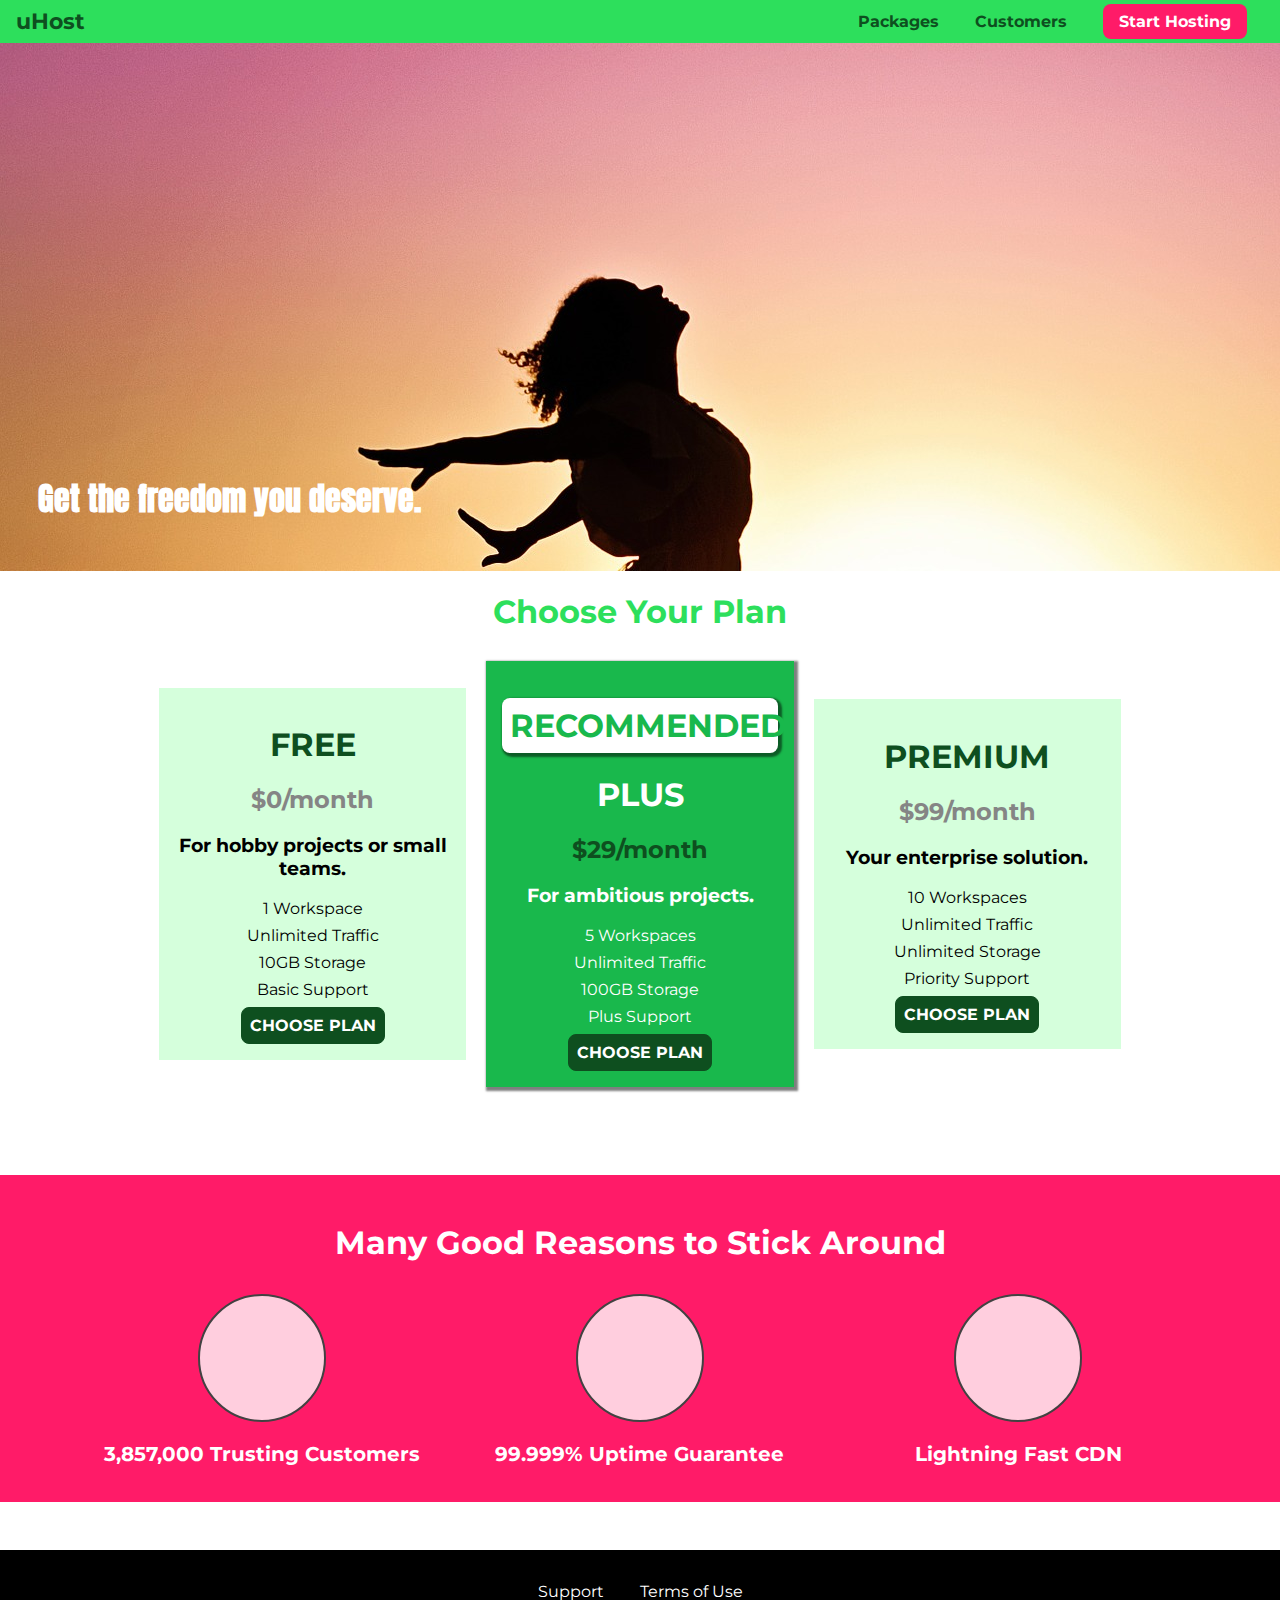
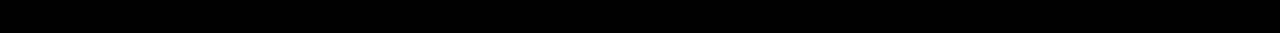
==== section 7/index.html @ d39475a1 "cleanup" ====
<!DOCTYPE html>
<html lang="en">

<head>
    <meta charset="UTF-8">
    <meta http-equiv="X-UA-Compatible" content="ie=edge">
    <title>uHost</title>
    <link rel="shortcut icon" href="favicon.png">
    <link href="https://fonts.googleapis.com/css?family=Anton" rel="stylesheet">
    <link href="https://fonts.googleapis.com/css?family=Montserrat:400,700" rel="stylesheet">
    <link rel="stylesheet" href="shared.css">
    <link rel="stylesheet" href="main.css">
</head>

<body>
    <header class="main-header">
        <div>
            <a href="index.html" class="main-header__brand">
                uHost
            </a>
        </div>
        <nav class="main-nav">
            <ul class="main-nav__items">
                <li class="main-nav__item">
                    <a href="packages/index.html">Packages</a>
                </li>
                <li class="main-nav__item">
                    <a href="customers/index.html">Customers</a>
                </li>
                <li class="main-nav__item main-nav__item--cta">
                    <a href="start-hosting/index.html">Start Hosting</a>
                </li>
            </ul>
        </nav>
    </header>
    <main>
        <section id="product-overview">
            <h1>Get the freedom you deserve.</h1>
        </section>
        <section id="plans">
            <h1 class="section-title">Choose Your Plan</h1>
            <div class="plan__list">
                <article class="plan">
                    <h1 class="plan__title">FREE</h1>
                    <h2 class="plan__price">$0/month</h2>
                    <h3>For hobby projects or small teams.</h3>
                    <ul class="plan__features">
                        <li class="plan__feature">1 Workspace</li>
                        <li class="plan__feature">Unlimited Traffic</li>
                        <li class="plan__feature">10GB Storage</li>
                        <li class="plan__feature">Basic Support</li>
                    </ul>
                    <div>
                        <button class="button">CHOOSE PLAN</button>
                    </div>
                </article>
                <article class="plan plan--highlighted">
                    <h1 class="plan__annotation">RECOMMENDED</h1>
                    <h1 class="plan__title">PLUS</h1>
                    <h2 class="plan__price">$29/month</h2>
                    <h3>For ambitious projects.</h3>
                    <ul class="plan__features">
                        <li class="plan__feature">5 Workspaces</li>
                        <li class="plan__feature">Unlimited Traffic</li>
                        <li class="plan__feature">100GB Storage</li>
                        <li class="plan__feature">Plus Support</li>
                    </ul>
                    <div>
                        <button class="button">CHOOSE PLAN</button>
                    </div>
                </article>
                <article class="plan">
                    <h1 class="plan__title">PREMIUM</h1>
                    <h2 class="plan__price">$99/month</h2>
                    <h3>Your enterprise solution.</h3>
                    <ul class="plan__features">
                        <li class="plan__feature">10 Workspaces</li>
                        <li class="plan__feature">Unlimited Traffic</li>
                        <li class="plan__feature">Unlimited Storage</li>
                        <li class="plan__feature">Priority Support</li>
                    </ul>
                    <div>
                        <button class="button">CHOOSE PLAN</button>
                    </div>
                </article>
            </div>
        </section>
        <section id="key-features">
            <h1 class="section-title">Many Good Reasons to Stick Around</h1>
            <ul class="key-feature__list">
                <li class="key-feature">
                    <div class="key-feature__image">

                    </div>
                    <p class="key-feature__description">3,857,000 Trusting Customers</p>
                </li>
                <li class="key-feature">
                    <div class="key-feature__image">

                    </div>
                    <p class="key-feature__description">99.999% Uptime Guarantee</p>
                </li>
                <li class="key-feature">
                    <div class="key-feature__image">

                    </div>
                    <p class="key-feature__description">Lightning Fast CDN</p>
                </li>
            </ul>
        </section>
    </main>
    <footer class="main-footer">
        <nav>
            <ul class="main-footer__links">
                <li class="main-footer__link">
                    <a href="#">Support</a>
                </li>
                <li class="main-footer__link">
                    <a href="#">Terms of Use</a>
                </li>
            </ul>
        </nav>
    </footer>
</body>

</html>
---- section 7/shared.css ----
* {
    box-sizing: border-box;
}

body {
    font-family: 'Montserrat', sans-serif;
    margin: 0;
}

.main-header {
    width: 100%;
    position: fixed;
    top: 0;
    left: 0;
    background: #2ddf5c;
    padding: 8px 16px;
    z-index: 1;
}

.main-header > div {
    display: inline-block;
    vertical-align: middle;
}

.main-header__brand {
    color: #0e4f1f;
    text-decoration: none;
    font-weight: bold;
    font-size: 22px;
}

.main-nav {
    display: inline-block;
    text-align: right;
    width: calc(100% - 74px);
    vertical-align: middle;
}

.main-nav__items {
    margin: 0;
    padding: 0;
    list-style: none;
}

.main-nav__item {
    display: inline-block;
    margin: 0 16px;
}

.main-nav__item a {
    text-decoration: none;
    color: #0e4f1f;
    font-weight: bold;
    padding: 3px 0;
}

.main-nav__item a:hover,
.main-nav__item a:active {
    color: white;
    border-bottom: 5px solid white;
}

.main-nav__item--cta a {
    color: white;
    background: #ff1b68;
    padding: 8px 16px;
    border-radius: 8px;
}

.main-nav__item--cta a:hover,
.main-nav__item--cta a:active {
    color: #ff1b68;
    background: white;
    border: none;
}

.main-footer {
    background: black;
    padding: 32px;
    margin-top: 48px;
}

.main-footer__links {
    list-style: none;
    margin: 0;
    padding: 0;
    text-align: center;
}

.main-footer__link {
    display: inline-block;
    margin: 0 16px;
}

.main-footer__link a {
    color: white;
    text-decoration: none;
}

.main-footer__link a:hover,
.main-footer__link a:active {
    color: #ccc;
}

.button {
    background: #0e4f1f;
    color: white;
    font: inherit;
    border: 1.5px solid #0e4f1f;
    padding: 8px;
    border-radius: 8px;
    font-weight: bold;
    cursor: pointer;
}

.button:hover,
.button:active {
    background: white;
    color: #0e4f1f;
}

.button:focus {
    outline: none;
}
---- section 7/main.css ----
#product-overview {
    background: url("freedom.jpg");
    width: 100%;
    height: 528px;
    padding: 10px;
    margin-top: 43px;
    position: relative;
}

.section-title {
    color: #2ddf5c;
    text-align: center;
}

#product-overview h1 {
    color: white;
    font-family: 'Anton', sans-serif;
    position: absolute;
    bottom: 5%;
    left: 3%;
}

.plan__list {
    width: 80%;
    margin: auto;
    text-align: center;
}

.plan {
    background: #d5ffdc;
    text-align: center;
    padding: 16px;
    margin: 8px;
    display: inline-block;
    width: 30%;
    vertical-align: middle;
}

.plan--highlighted {
    background: #19b84c;
    color: white;
    box-shadow: 2px 2px 2px 2px rgba(0, 0, 0, 0.5);
}

.plan__annotation {
    background: white;
    color: #19b84c;
    padding: 8px;
    box-shadow: 2px 2px 2px 2px rgba(0, 0, 0, 0.5);
    border-radius: 8px;
}

.plan__title {
    color: #0e4f1f;
}

.plan__price {
    color: #858585;
}

.plan--highlighted .plan__title {
    color: white;
}

.plan--highlighted .plan__price {
    color: #0e4f1f;
}

.plan__features {
    list-style: none;
    margin: 0;
    padding: 0;
}

.plan__feature {
    margin: 8px 0;
}

#key-features {
    background: #ff1b68;
    margin-top: 80px;
    padding: 16px;
}

#key-features .section-title {
    color: white;
    margin: 32px;
}

.key-feature__list {
    list-style: none;
    margin: 0;
    padding: 0;
    text-align: center;
}

.key-feature {
    display: inline-block;
    width: 30%;
    vertical-align: top;
}

.key-feature__image {
    background: #ffcede;
    width: 128px;
    height: 128px;
    border: 2px solid #424242;
    border-radius: 50%;
    margin: auto;
}

.key-feature__description {
    text-align: center;
    font-weight: bold;
    color: white;
    font-size: 20px;
}

/* h1 {
    font-family: sans-serif;
} */
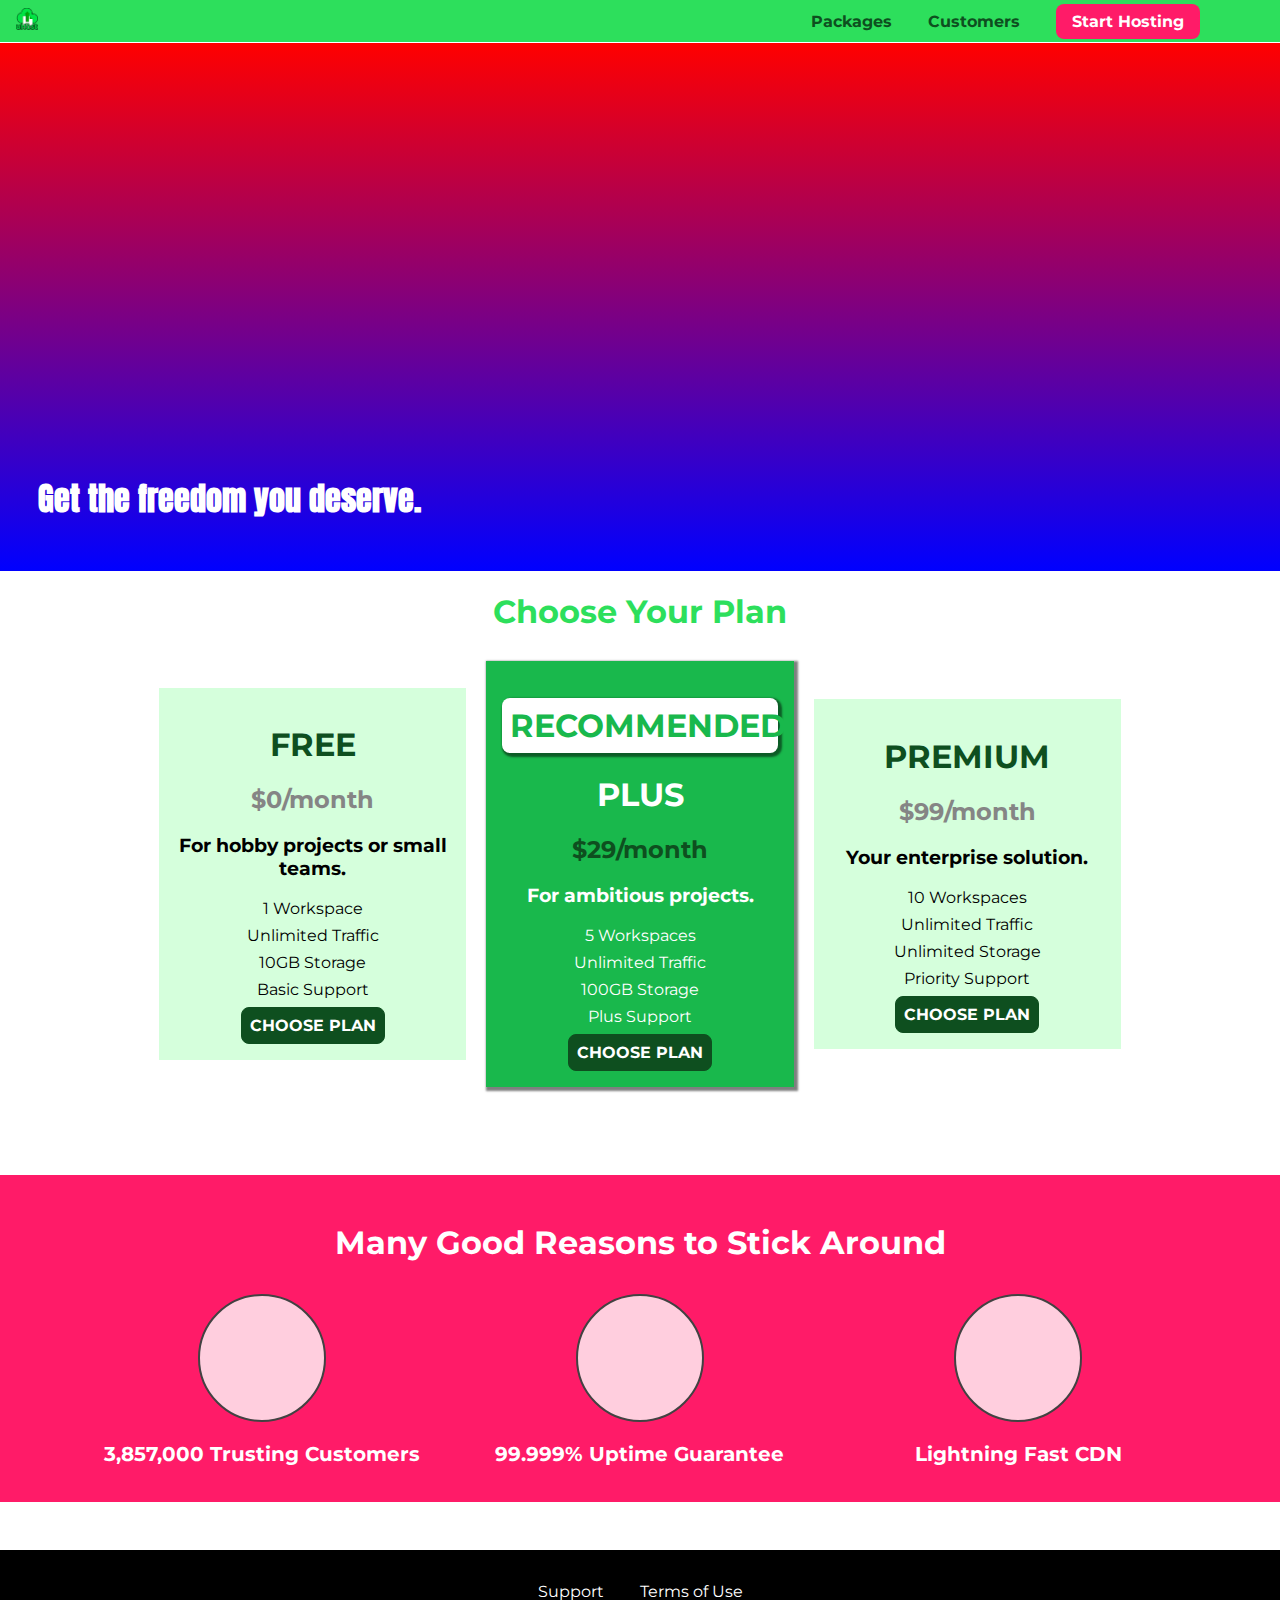
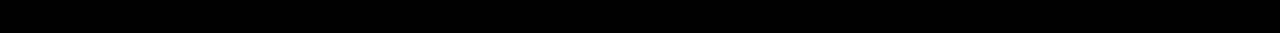
==== commit 79c47add: "section 7" ====
--- a/section 7/index.html
+++ b/section 7/index.html
@@ -16,7 +16,7 @@
     <header class="main-header">
         <div>
             <a href="index.html" class="main-header__brand">
-                uHost
+                <img src="images/uhost-icon.png" alt="uHost - Your favorite hosting company">
             </a>
         </div>
         <nav class="main-nav">
--- a/section 7/shared.css
+++ b/section 7/shared.css
@@ -27,6 +27,14 @@
     text-decoration: none;
     font-weight: bold;
     font-size: 22px;
+    height: 22px;
+    /* width: 20px; */
+    display: inline-block;
+}
+
+.main-header__brand img {
+    height: 100%;
+    /* width: 100%; */
 }
 
 .main-nav {
--- a/section 7/main.css
+++ b/section 7/main.css
@@ -1,12 +1,21 @@
 
 
 #product-overview {
-    background: url("freedom.jpg");
+    background: linear-gradient(red,blue), url("images/freedom.jpg") left 10% bottom 20%/cover no-repeat border-box;
+    /* background-image: url("freedom.jpg");
+    background-size: cover;
+    background-position: left 10% bottom 20%; */
+    /* background-repeat: no-repeat;
+    background-origin: border-box;
+    background-clip: border-box; */
+    /* background-image: linear-gradient( 50deg, red, blue, transparent); */
+    /* background-image: radial-gradient(at top right, red, blue, orange, yellow); */
     width: 100%;
     height: 528px;
     padding: 10px;
     margin-top: 43px;
-    position: relative;
+    /* border: 5px dashed red; */
+    position: relative;   
 }
 
 .section-title {
